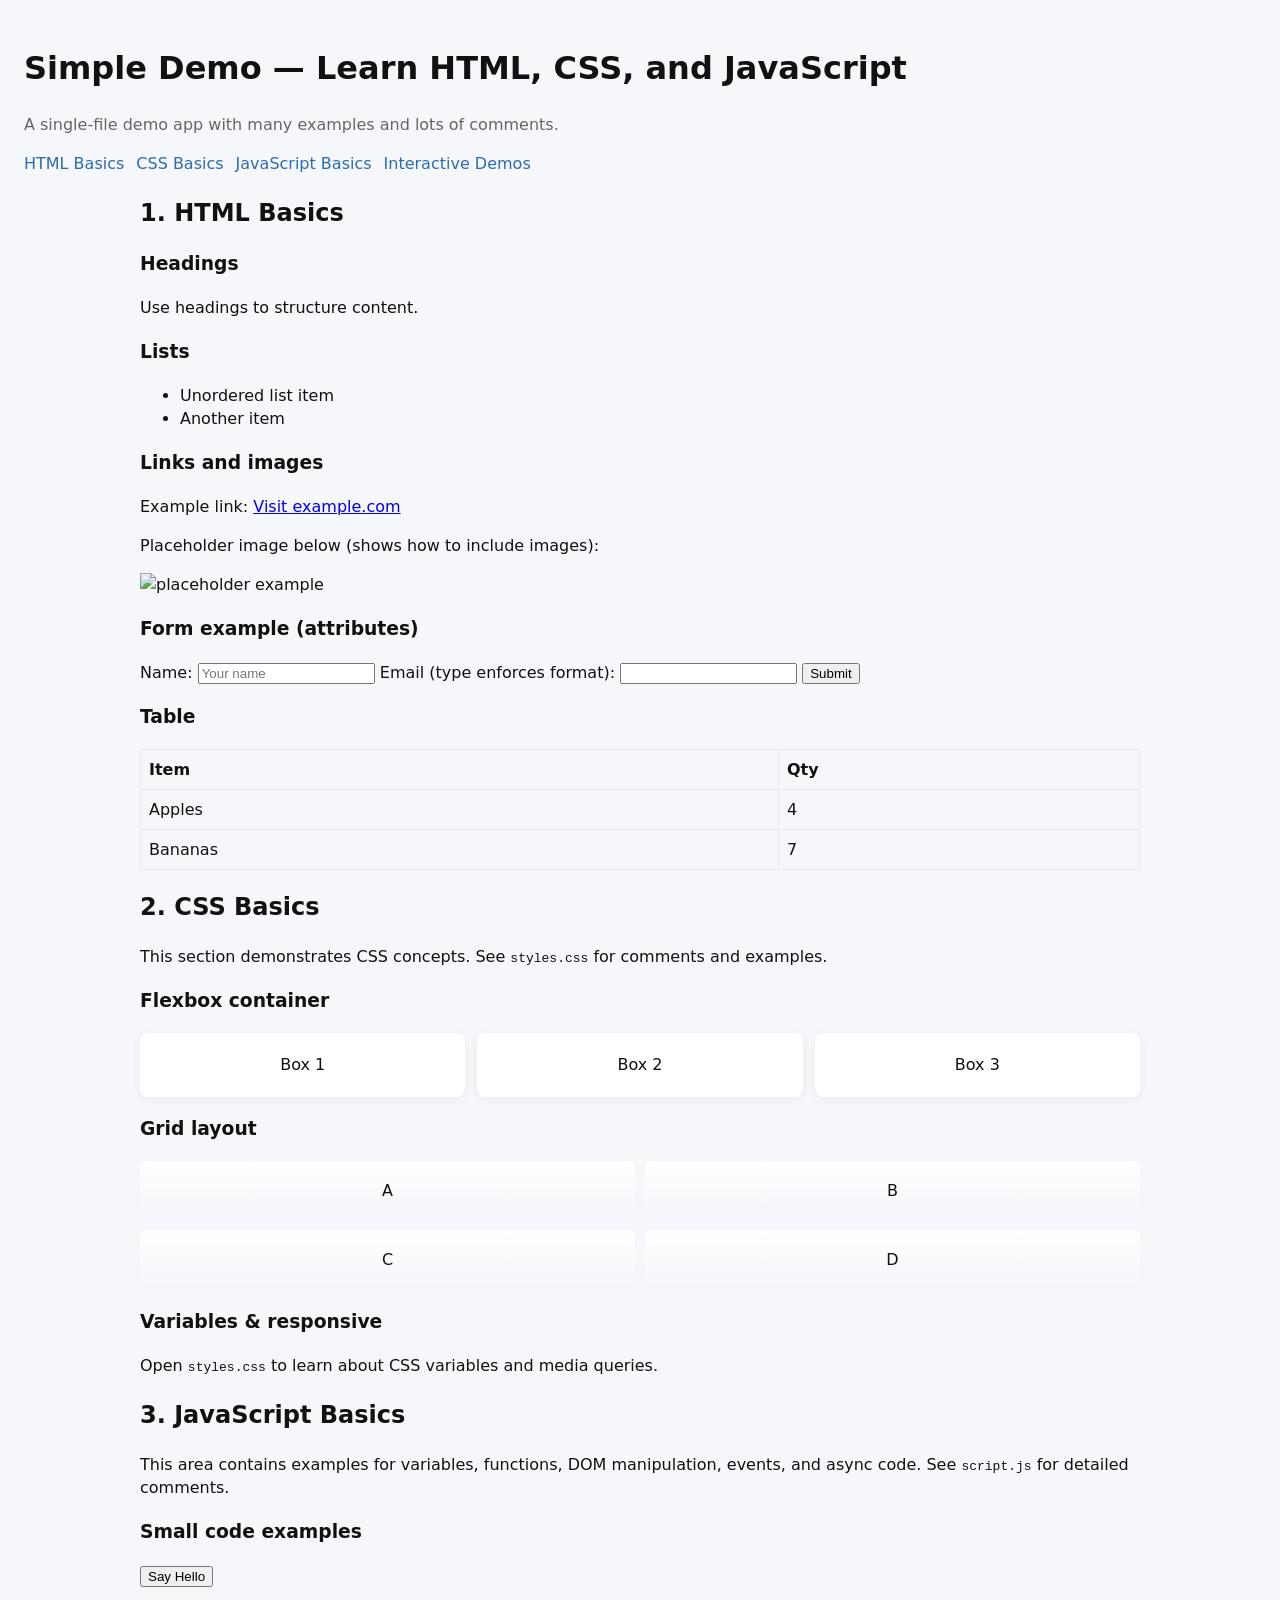
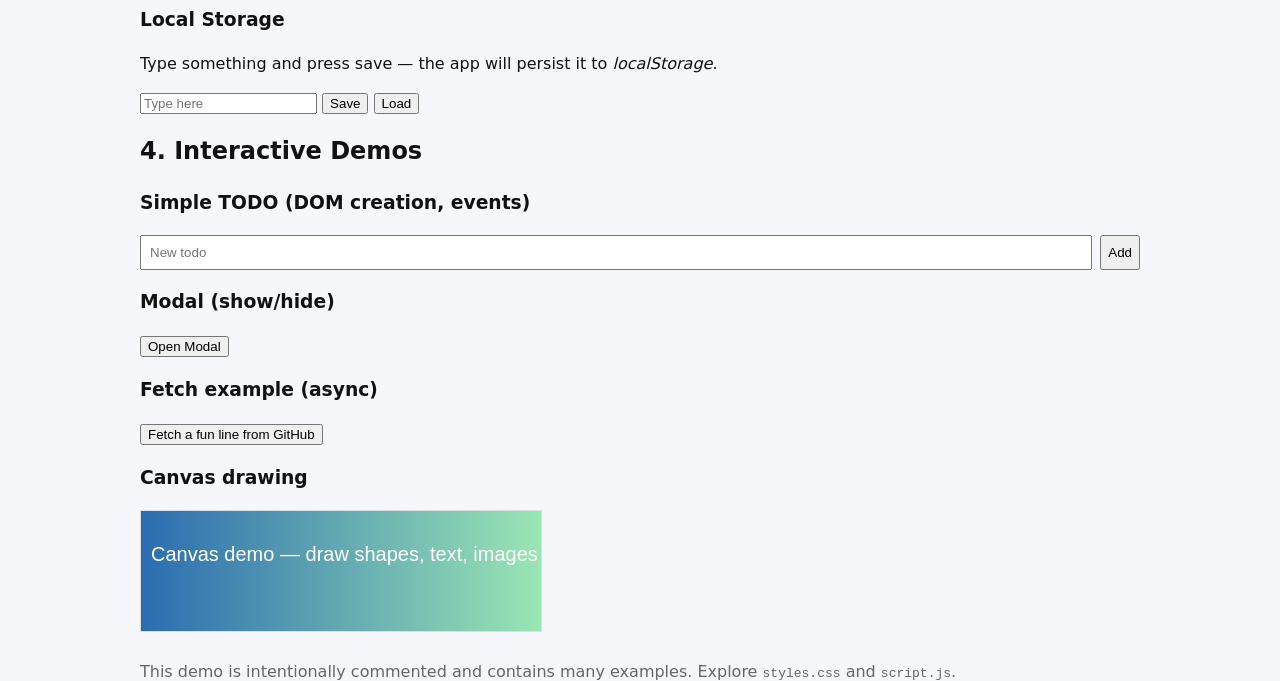
==== Simple Demo/index.html @ ebf98834 "simple demo" ====
<!doctype html>
<html lang="en">
<head>
  <meta charset="utf-8" />
  <meta name="viewport" content="width=device-width,initial-scale=1" />
  <title>Simple Demo — HTML/CSS/JS Tutorial</title>
  <!-- Link the external stylesheet (best practice) -->
  <link rel="stylesheet" href="styles.css">
  <!-- This file is intentionally heavily commented as a step-by-step tutorial -->
</head>
<body>
  <!-- Page header -->
  <header class="site-header">
    <h1>Simple Demo — Learn HTML, CSS, and JavaScript</h1>
    <p class="muted">A single-file demo app with many examples and lots of comments.</p>
  </header>

  <nav class="top-nav">
    <!-- Small anchor navigation to jump to sections -->
    <a href="#html">HTML Basics</a>
    <a href="#css">CSS Basics</a>
    <a href="#js">JavaScript Basics</a>
    <a href="#interactive">Interactive Demos</a>
  </nav>

  <main>
    <!-- HTML demo section -->
    <section id="html">
      <h2>1. HTML Basics</h2>
      <!-- Headings and paragraphs -->
      <h3>Headings</h3>
      <p>Use headings to structure content.</p>

      <h3>Lists</h3>
      <ul>
        <li>Unordered list item</li>
        <li>Another item</li>
      </ul>

      <h3>Links and images</h3>
      <p>Example link: <a href="https://example.com" target="_blank" rel="noopener">Visit example.com</a></p>
      <p>Placeholder image below (shows how to include images):</p>
      <img src="https://via.placeholder.com/240x120.png?text=Placeholder" alt="placeholder example">

      <h3>Form example (attributes)</h3>
      <form id="demo-form">
        <label for="name">Name:</label>
        <input id="name" name="name" type="text" placeholder="Your name" required>
        <label for="email">Email (type enforces format):</label>
        <input id="email" name="email" type="email">
        <button type="submit">Submit</button>
      </form>

      <h3>Table</h3>
      <table>
        <thead>
          <tr><th>Item</th><th>Qty</th></tr>
        </thead>
        <tbody>
          <tr><td>Apples</td><td>4</td></tr>
          <tr><td>Bananas</td><td>7</td></tr>
        </tbody>
      </table>
    </section>

    <!-- CSS demo section -->
    <section id="css">
      <h2>2. CSS Basics</h2>
      <p>This section demonstrates CSS concepts. See <code>styles.css</code> for comments and examples.</p>

      <h3>Flexbox container</h3>
      <div class="flex-demo">
        <div class="box">Box 1</div>
        <div class="box">Box 2</div>
        <div class="box">Box 3</div>
      </div>

      <h3>Grid layout</h3>
      <div class="grid-demo">
        <div class="cell">A</div>
        <div class="cell">B</div>
        <div class="cell">C</div>
        <div class="cell">D</div>
      </div>

      <h3>Variables & responsive</h3>
      <p>Open <code>styles.css</code> to learn about CSS variables and media queries.</p>
    </section>

    <!-- JavaScript demo section -->
    <section id="js">
      <h2>3. JavaScript Basics</h2>
      <p>This area contains examples for variables, functions, DOM manipulation, events, and async code. See <code>script.js</code> for detailed comments.</p>

      <h3>Small code examples</h3>
      <button id="say-hi">Say Hello</button>
      <div id="greeting"></div>

      <h3>Local Storage</h3>
      <p>Type something and press save — the app will persist it to <em>localStorage</em>.</p>
      <input id="persist-input" placeholder="Type here">
      <button id="save-persist">Save</button>
      <button id="load-persist">Load</button>
      <div id="persist-result"></div>
    </section>

    <!-- Interactive Demos -->
    <section id="interactive">
      <h2>4. Interactive Demos</h2>

      <h3>Simple TODO (DOM creation, events)</h3>
      <form id="todo-form" class="inline-form">
        <input id="todo-input" placeholder="New todo">
        <button>Add</button>
      </form>
      <ul id="todo-list"></ul>

      <h3>Modal (show/hide)</h3>
      <button id="open-modal">Open Modal</button>
      <div id="modal" class="modal" aria-hidden="true">
        <div class="modal-content">
          <button class="close">Close</button>
          <h4>Modal Title</h4>
          <p>This is a basic modal. Press Escape to close — it's implemented in JavaScript.</p>
        </div>
      </div>

      <h3>Fetch example (async)</h3>
      <button id="fetch-zen">Fetch a fun line from GitHub</button>
      <pre id="fetch-result" class="muted small"></pre>

      <h3>Canvas drawing</h3>
      <canvas id="canvas" width="400" height="120"></canvas>
    </section>

    <footer class="page-footer">
      <p class="muted">This demo is intentionally commented and contains many examples. Explore <code>styles.css</code> and <code>script.js</code>.</p>
    </footer>
  </main>

  <!-- Link the JavaScript file at end of body to ensure DOM is ready -->
  <script src="script.js"></script>
</body>
</html>
---- Simple Demo/styles.css ----
/*
  styles.css
  A heavily commented stylesheet that explains common CSS features.
  - CSS variables
  - Selectors
  - Layouts: Flexbox & Grid
  - Responsive breakpoints
  - Transitions
*/

:root{
  /* CSS variables (custom properties) let you store values to reuse */
  --bg: #f6f7fb;
  --card: #fff;
  --accent: #2b6cb0;
  --muted: #666;
  --radius: 8px;
}

/* Basic reset and typography */
*{box-sizing:border-box}
html,body{height:100%}
body{
  margin:0;
  font-family: system-ui, -apple-system, 'Segoe UI', Roboto, 'Helvetica Neue', Arial;
  background:var(--bg);
  color:#111;
  line-height:1.45;
  padding:24px;
}

.site-header{margin-bottom:12px}
.muted{color:var(--muted)}
.small{font-size:.9rem}

.top-nav{display:flex;gap:12px;margin-bottom:18px}
.top-nav a{color:var(--accent);text-decoration:none}

main{max-width:1000px;margin:0 auto}

/* Demonstration card like boxes */
.box{background:var(--card);padding:20px;border-radius:var(--radius);box-shadow:0 2px 8px rgba(0,0,0,0.06);}

.flex-demo{display:flex;gap:12px;margin:12px 0}
.flex-demo .box{flex:1;text-align:center}

/* Grid example */
.grid-demo{display:grid;grid-template-columns:repeat(2,1fr);gap:10px;margin:12px 0}
.grid-demo .cell{background:linear-gradient(180deg,#fff,#f3f6fb);padding:18px;border-radius:6px;text-align:center}

/* Form inline small */
.inline-form{display:flex;gap:8px;margin:8px 0}
.inline-form input{flex:1;padding:8px}

/* Modal styles */
.modal{position:fixed;inset:0;display:flex;align-items:center;justify-content:center;background:rgba(0,0,0,0.4);visibility:hidden;opacity:0;transition:opacity .18s ease}
.modal[aria-hidden="false"]{visibility:visible;opacity:1}
.modal-content{background:var(--card);padding:18px;border-radius:10px;max-width:480px;width:90%}
.modal .close{float:right}

/* Table small adjustments */
table{border-collapse:collapse;width:100%;margin:12px 0}
th,td{border:1px solid #e6e9ef;padding:8px;text-align:left}

/* Canvas border */
#canvas{border:1px solid #ddd;background:#fff;display:block;margin-top:12px}

/* Footer */
.page-footer{margin-top:28px;color:var(--muted)}

/* Responsive: switch grid to one column on narrow screens */
@media (max-width:640px){
  .grid-demo{grid-template-columns:1fr}
  .top-nav{flex-wrap:wrap}
}

/* Small utility styles used by JS */
.hidden{display:none}
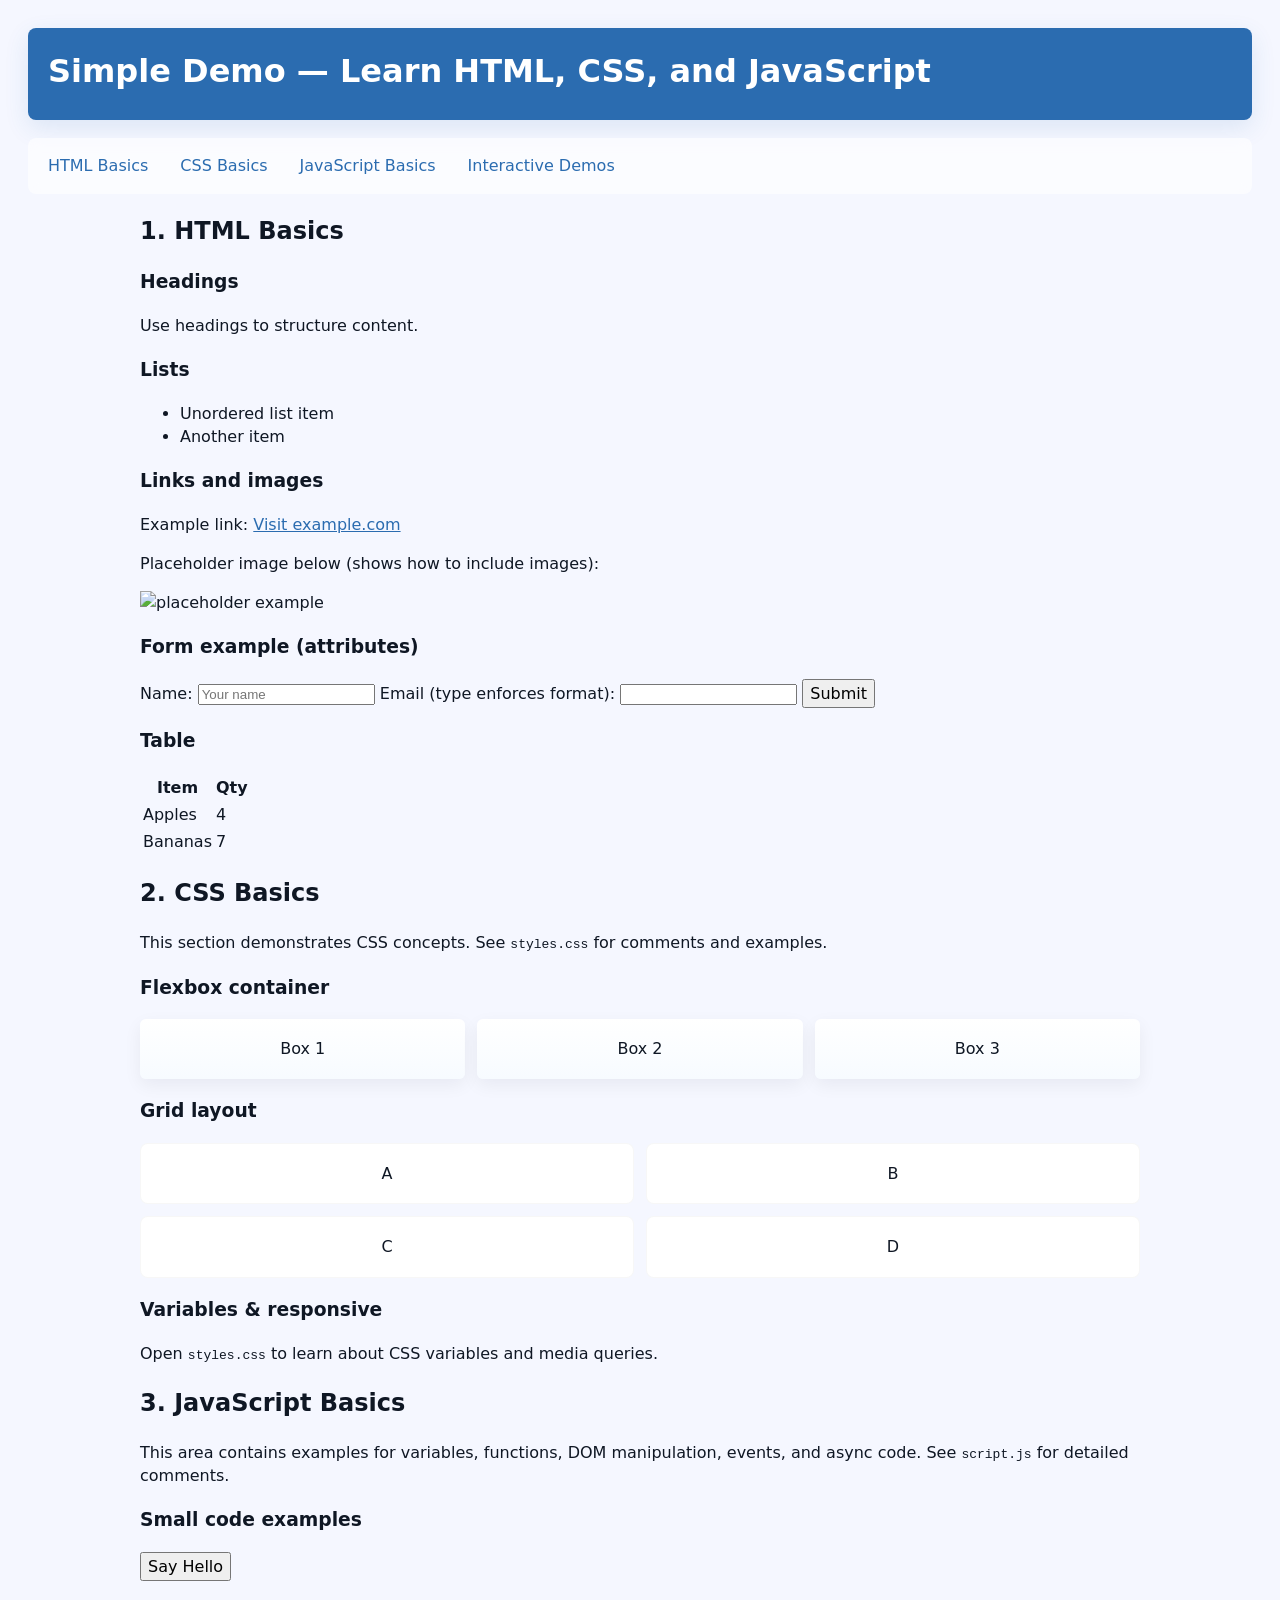
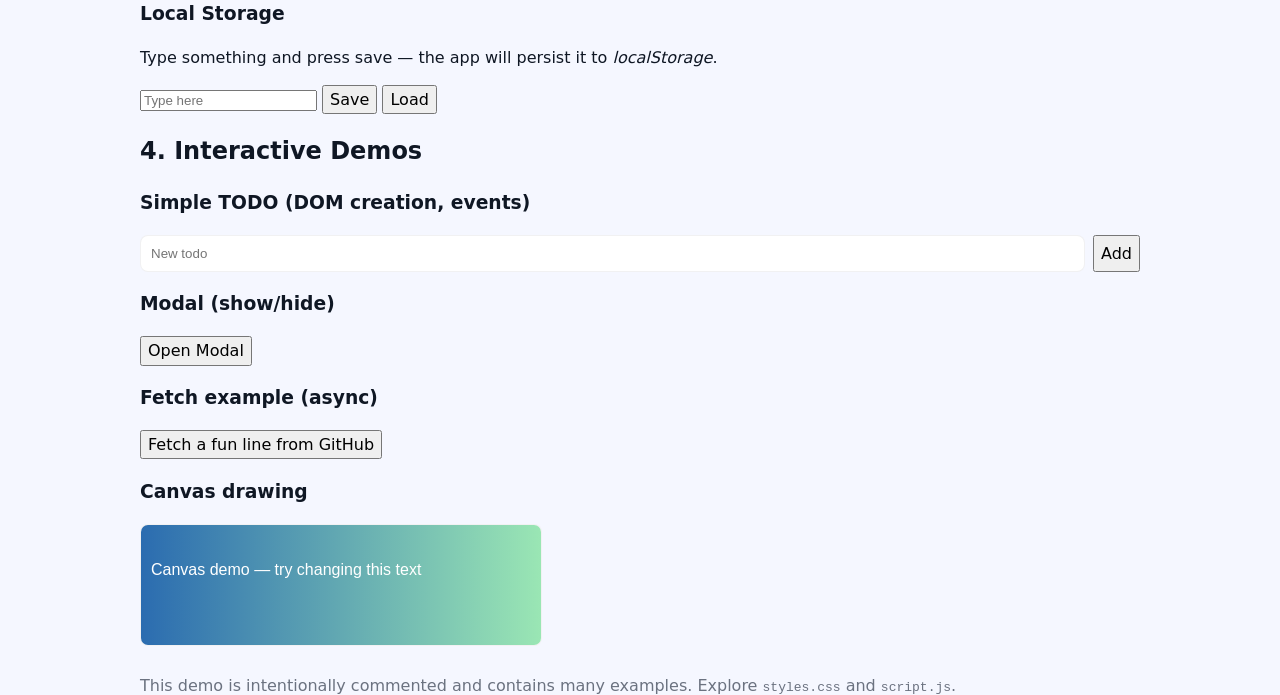
==== commit a357ba34: "activity js" ====
--- a/Simple Demo/index.html
+++ b/Simple Demo/index.html
@@ -7,12 +7,35 @@
   <!-- Link the external stylesheet (best practice) -->
   <link rel="stylesheet" href="styles.css">
   <!-- This file is intentionally heavily commented as a step-by-step tutorial -->
+  <!-- Quick edit guide (like styles.css):
+       - Change the page title: edit the <title> above.
+       - Change the site title banner: edit the <h1> below.
+       - To change the banner color: open `styles.css` and edit the `.site-header` background.
+       - To change button labels or ids: edit the <button> text or `id` attributes below.
+         (IDs like `say-hi`, `save-persist`, `todo-form` connect HTML to `script.js`.)
+       - To change the Fetch demo API: open `script.js` and replace the URL that
+         contains `api.github.com/zen`.
+       - To change the canvas text or colors: open `script.js` and edit the `fillText`/colors.
+       - To remove or rename examples: keep ids in sync with `script.js`.
+    -->
 </head>
 <body>
   <!-- Page header -->
   <header class="site-header">
     <h1>Simple Demo — Learn HTML, CSS, and JavaScript</h1>
-    <p class="muted">A single-file demo app with many examples and lots of comments.</p>
+    <!-- Beginner's guide (HTML file):
+         - This page is divided into sections: #html, #css, #js, #interactive.
+         - To change text, edit the content inside tags (for example, edit the <h1> above).
+         - To change styles (colors, spacing), open `styles.css` and look for the
+           commented selectors (body, .site-header, .btn, a, .box).
+         - To change behavior (buttons, TODO list, modal), open `script.js` where
+           each example is explained with comments. Selectors like `#say-hi` and
+           `#todo-form` connect the HTML to the JavaScript — keep the ids if you
+           change the element names.
+         - Accessibility tip: keep `alt` on images, use `<label for="...">` for
+           inputs, and use `aria-hidden` when toggling hide/show in JS (we already do).
+         CHANGE HERE: edit the <h1> above to change the site title.
+    -->
   </header>
 
   <nav class="top-nav">
@@ -89,8 +112,11 @@
 
     <!-- JavaScript demo section -->
     <section id="js">
-      <h2>3. JavaScript Basics</h2>
-      <p>This area contains examples for variables, functions, DOM manipulation, events, and async code. See <code>script.js</code> for detailed comments.</p>
+        <h2>3. JavaScript Basics</h2>
+        <p>This area contains examples for variables, functions, DOM manipulation, events, and async code. See 
+            <code>script.js</code> 
+            for detailed comments.
+        </p>
 
       <h3>Small code examples</h3>
       <button id="say-hi">Say Hello</button>
--- a/Simple Demo/styles.css
+++ b/Simple Demo/styles.css
@@ -1,72 +1,247 @@
 /*
   styles.css
   A heavily commented stylesheet that explains common CSS features.
-  - CSS variables
-  - Selectors
-  - Layouts: Flexbox & Grid
-  - Responsive breakpoints
-  - Transitions
+  This version is tuned for beginners: quick comments show exactly
+  which values to edit to change colors and spacing.
+
+  Quick edit guide (very simple):
+  - To change the page background color: edit the `background` value in `body`.
+  - To change the header (top banner) color: edit the `background` value in `.site-header`.
+  - To change the main button color: edit the `background` in `.btn`.
+  - To change link color: edit the `color` in `a`.
+  - To change card/panel background: edit the `background` in `.box`.
+  - To change rounded corner size: edit the `border-radius` values (look for `8px` or `6px`).
+
+  Tip for beginners: open this file and use your editor's find (Ctrl/Cmd+F)
+  to jump to the selector name (for example `.site-header`) and change the value.
 */
 
-:root{
-  /* CSS variables (custom properties) let you store values to reuse */
-  --bg: #f6f7fb;
-  --card: #fff;
-  --accent: #2b6cb0;
-  --muted: #666;
-  --radius: 8px;
-}
-
 /* Basic reset and typography */
-*{box-sizing:border-box}
-html,body{height:100%}
+* {
+  box-sizing: border-box;
+}
+
+html, body {
+  height: 100%;
+}
 body{
   margin:0;
   font-family: system-ui, -apple-system, 'Segoe UI', Roboto, 'Helvetica Neue', Arial;
-  background:var(--bg);
-  color:#111;
+  /* Use a simple solid background color so it's easy to understand */
+  background: #f5f7ff; /* Change this value to change the whole page background color */
+  color:#0f1724;       /* Change this to change the main text color */
   line-height:1.45;
-  padding:24px;
-}
-
-.site-header{margin-bottom:12px}
-.muted{color:var(--muted)}
-.small{font-size:.9rem}
-
-.top-nav{display:flex;gap:12px;margin-bottom:18px}
-.top-nav a{color:var(--accent);text-decoration:none}
-
-main{max-width:1000px;margin:0 auto}
+  padding:28px;
+}
+
+.site-header{
+  margin-bottom:18px;
+  padding:20px;
+  border-radius:8px;
+  /* Change this background color to change the header banner color */
+  background: #2b6cb0; /* header color - edit this to change header */
+  color:#ffffff;       /* header text color */
+  box-shadow: 0 8px 24px rgba(43,108,176,0.12);
+}
+.site-header h1 {
+  margin: 0 0 6px 0;
+}
+
+.muted {
+  color: #6b7280; /* muted/subtle text color (change to adjust subtitles) */
+}
+
+.small {
+  font-size: .95rem;
+}
+
+.top-nav {
+  display: flex;
+  gap: 12px;
+  margin: 14px 0 20px;
+  padding: 10px;
+  border-radius: 8px;
+  background: rgba(255,255,255,0.6);
+  backdrop-filter: blur(6px);
+}
+
+.top-nav a {
+  color: #2b6cb0;
+  text-decoration: none;
+  padding: 6px 10px;
+  border-radius: 6px; /* link color in nav */
+}
+
+.top-nav a:hover {
+  background: #ffffff;
+  box-shadow: 0 4px 10px rgba(16,24,40,0.06);
+}
+
+main {
+  max-width: 1000px;
+  margin: 0 auto;
+}
 
 /* Demonstration card like boxes */
-.box{background:var(--card);padding:20px;border-radius:var(--radius);box-shadow:0 2px 8px rgba(0,0,0,0.06);}
-
-.flex-demo{display:flex;gap:12px;margin:12px 0}
-.flex-demo .box{flex:1;text-align:center}
+
+.box{
+  background: #ffffff;
+  padding: 18px;
+  border-radius: 6px;
+  box-shadow: 0 6px 18px rgba(16,24,40,0.06);
+} /* card/panel background - change to alter card color */
+
+/* Primary button style used across demos */
+.btn{
+  background: #2b6cb0;
+  color: #ffffff;
+  border: 0;
+  padding: 10px 14px;
+  border-radius: 8px;
+  cursor: pointer;
+  transition: transform .12s, box-shadow .12s;
+} /* main button color - change this */
+
+.btn:hover{
+  transform: translateY(-2px);
+  box-shadow: 0 8px 20px rgba(43,108,176,0.18);
+}
+
+.btn.secondary{
+  background: #e76f51;
+} /* secondary button color */
+
+button{
+  font: inherit;
+}
+
+.flex-demo{
+  display: flex;
+  gap: 12px;
+  margin: 12px 0;
+}
+
+.flex-demo .box{
+  flex: 1;
+  text-align: center;
+  background: linear-gradient(180deg,#fff,#f7fbff);
+}
 
 /* Grid example */
-.grid-demo{display:grid;grid-template-columns:repeat(2,1fr);gap:10px;margin:12px 0}
-.grid-demo .cell{background:linear-gradient(180deg,#fff,#f3f6fb);padding:18px;border-radius:6px;text-align:center}
+.grid-demo{
+  display: grid;
+  grid-template-columns: repeat(2, 1fr);
+  gap: 12px;
+  margin: 12px 0;
+}
+
+.grid-demo .cell{
+  background: linear-gradient(180deg,#ffffff,#ffffff);
+  padding: 18px;
+  border-radius: 8px;
+  text-align: center;
+  border: 1px solid rgba(0,0,0,0.03);
+}
 
 /* Form inline small */
-.inline-form{display:flex;gap:8px;margin:8px 0}
-.inline-form input{flex:1;padding:8px}
+.inline-form{
+  display: flex;
+  gap: 8px;
+  margin: 8px 0;
+}
+
+.inline-form input{
+  flex: 1;
+  padding: 10px;
+  border-radius: 8px;
+  border: 1px solid rgba(16,24,40,0.06);
+}
+
+/* TODO list styles */
+#todo-list{
+  list-style: none;
+  padding-left: 0;
+  margin-top: 8px;
+}
+
+#todo-list li{
+  background: linear-gradient(90deg,#ffffff,#fbfbff);
+  padding: 10px;
+  border-radius: 8px;
+  margin: 8px 0;
+  display: flex;
+  align-items: center;
+  justify-content: space-between;
+  border: 1px solid rgba(16,24,40,0.04);
+}
+
+#todo-list li button{
+  background: transparent;
+  border: 1px solid rgba(16,24,40,0.06);
+  padding: 6px 8px;
+  border-radius: 6px;
+}
 
 /* Modal styles */
-.modal{position:fixed;inset:0;display:flex;align-items:center;justify-content:center;background:rgba(0,0,0,0.4);visibility:hidden;opacity:0;transition:opacity .18s ease}
-.modal[aria-hidden="false"]{visibility:visible;opacity:1}
-.modal-content{background:var(--card);padding:18px;border-radius:10px;max-width:480px;width:90%}
-.modal .close{float:right}
+.modal{
+  position: fixed;
+  inset: 0;
+  display: flex;
+  align-items: center;
+  justify-content: center;
+  background: linear-gradient(180deg,rgba(2,6,23,0.5),rgba(2,6,23,0.6));
+  visibility: hidden;
+  opacity: 0;
+  transition: opacity .18s ease;
+}
+
+.modal[aria-hidden="false"]{
+  visibility: visible;
+  opacity: 1;
+}
+
+.modal-content{
+  background: #ffffff;
+  padding: 18px;
+  border-radius: 12px;
+  max-width: 520px;
+  width: 92%;
+  box-shadow: 0 20px 60px rgba(2,6,23,0.12);
+} /* modal panel background */
+
+.modal .close{
+  float: right;
+  background: transparent;
+  border: 0;
+  color: #6b7280;
+}
 
 /* Table small adjustments */
-table{border-collapse:collapse;width:100%;margin:12px 0}
-th,td{border:1px solid #e6e9ef;padding:8px;text-align:left}
+
+/* Link hover - brighter accent */
+a{
+  color: #2b6cb0; /* link color across site - change to alter links */
+}
+
+a:hover{
+  color: #e76f51;
+  text-decoration: underline;
+} /* link hover color */
 
 /* Canvas border */
-#canvas{border:1px solid #ddd;background:#fff;display:block;margin-top:12px}
+#canvas{
+  border-radius: 8px;
+  border: 1px solid rgba(16,24,40,0.06);
+  background: #fff;
+  display: block;
+  margin-top: 12px;
+}
 
 /* Footer */
-.page-footer{margin-top:28px;color:var(--muted)}
+.page-footer{
+  margin-top: 28px;
+  color: #6b7280;
+}
 
 /* Responsive: switch grid to one column on narrow screens */
 @media (max-width:640px){
